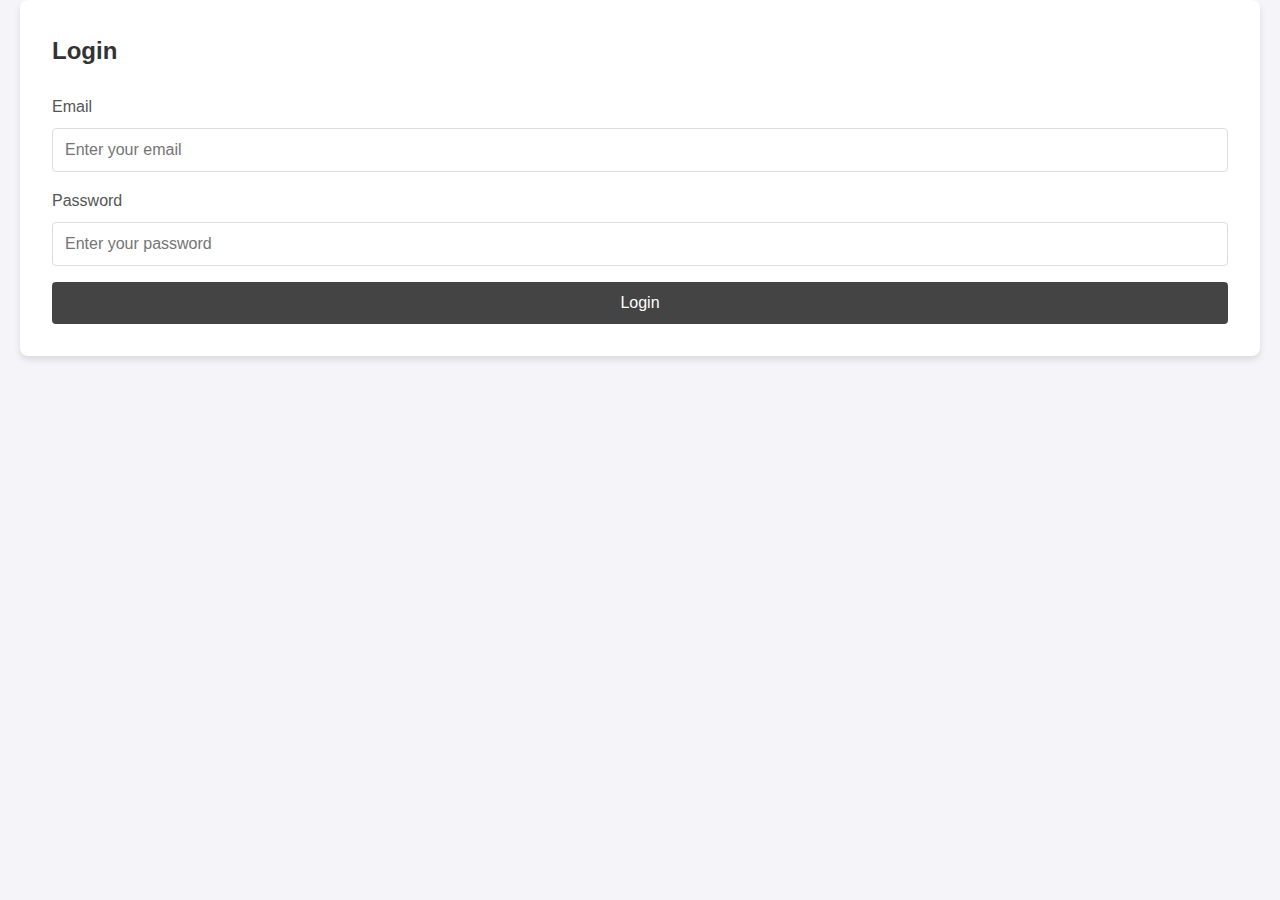
==== index.html @ 3d75734e "Update index.html" ====
<!DOCTYPE html>
<html lang="en">
<head>
  <meta charset="UTF-8">
  <meta name="viewport" content="width=device-width, initial-scale=1.0">
  <title>Akses</title>
  <link rel="stylesheet" href="styles.css">
  <link rel="stylesheet" href="log.css">
  <link rel="stylesheet" href="https://cdnjs.cloudflare.com/ajax/libs/font-awesome/5.15.4/css/all.min.css">
  <style>
      .container {
            max-width: 800px;
            margin: 0 auto;
            font-family: Arial, sans-serif;
        }
    </style>
</head>
<body>
<div class="login-container">
    <!-- Login Form -->
    <form id="loginForm" class="login-form">
      <h2>Login</h2>
      <div class="input-group">
        <label for="email">Email</label>
        <input type="email" id="email" name="email" placeholder="Enter your email" required>
      </div>
      <div class="input-group">
        <label for="password">Password</label>
        <input type="password" id="password" name="password" placeholder="Enter your password" required>
      </div>
      <button type="submit" class="btn">Login</button>
      <p id="error-message" class="error-message"></p>
    </form>

 <div id="content" class="content" style="display: none;">
     <div class="container">
<div id="header"></div> 
<div class="content">
    <h2>Latest Posts</h2>
    <div class="post-list">
      <div class="post-item">
        <h3><a href="posts/post1.html">My First Blog Post</a></h3>
        <p>Posted on March 5, 2025</p>
        <p>This is a short excerpt from the blog post...</p>
      </div>
     <div class="post-item">
        <h3><a href="posts/post2.html">My Second Blog Post</a></h3>
        <p>Posted on March 5, 2025</p>
        <p>This is a short excerpt from the blog post...</p>
      </div>
    </div>
  </div>
      <button id="logoutBtn" class="btn">Logout</button>
        <div id="footer"></div>
    </div>
  </div>

<script>
    // Load header and footer
    fetch('header.html')
      .then(response => response.text())
      .then(data => {
        document.getElementById('header').innerHTML = data;
      });
    fetch('footer.html')
      .then(response => response.text())
      .then(data => {
        document.getElementById('footer').innerHTML = data;
        document.getElementById('year').textContent = new Date().getFullYear();
      });
  </script>
  <script src="log.js"></script>
</body>
</html>
---- styles.css ----
<!-- styles.css -->
* { margin: 0; padding: 0; box-sizing: border-box; }

body {
  font-family: Arial, sans-serif;
  line-height: 1.6;
  padding: 0 20px;
}

.navbar {
  position: relative; /* Added for mobile menu positioning */
  display: flex;
  justify-content: space-between;
  align-items: center;
  padding: 1rem;
  background: #FFA500;
  color:black;
}

.logo img { height: 50px; }

.site-info h1 { font-size: 1.5rem; }
.site-info p { font-size: 0.9rem; margin-top: 0.25rem; }

.hamburger {
  display: none;
  font-size: 1.5rem;
  cursor: pointer;
}

.nav-links {
  display: flex;
  list-style: none;
}

.nav-links li { margin-left: 1.5rem; }
.nav-links a { color: white; text-decoration: none; }

#menu-toggle { display: none; }

@media (max-width: 768px) {
  .hamburger { display: block; }
  .nav-links {
    display: none;
    flex-direction: column;
    width: 100%;
    background: #444;
    position: absolute;
    top: 100%;
    left: 0;
    z-index: 1000; /* Added for menu visibility */
  }
  #menu-toggle:checked ~ .nav-links { 
    display: flex; 
    position: absolute;
    width: 100%;
  }
}

footer {
  background: #4169E1;
  color: white;
  text-align: center;
  padding: 1rem;
  margin-top: 2rem;
}

.footer-content {
  display: flex;
  justify-content: space-between;
  align-items: center;
  flex-wrap: wrap;
}

.social-media a {
  color: white;
  margin: 0 0.5rem;
  font-size: 1.2rem;
}

@media (max-width: 768px) {
  .footer-content { flex-direction: column; }
  .social-media { margin-top: 1rem; }
}

.content {
  max-width: 800px;
  margin: 2rem auto;
  padding: 0 20px;
}

.post-list { margin-top: 2rem; }
.post-item { margin-bottom: 2rem; }
.post-item h3 { margin-bottom: 0.5rem; }
---- log.css ----
* {
  margin: 0;
  padding: 0;
  box-sizing: border-box;
}

body {
  font-family: Arial, sans-serif;
  background-color: #f4f4f9; 
}

.login-container {
  background: #fff;
  padding: 2rem;
  border-radius: 8px;
  box-shadow: 0 4px 6px rgba(0, 0, 0, 0.1);
  width: 100%;
 
}

.login-form h2,
.content h2 {
  margin-bottom: 1.5rem;
  color: #333;
}

.content h6 {
 text-align: center;
}

.input-group {
  margin-bottom: 1rem;
}

.input-group label {
  display: block;
  margin-bottom: 0.5rem;
  color: #555;
  text-align: left;
}

.input-group input {
  width: 100%;
  padding: 0.75rem;
  border: 1px solid #ddd;
  border-radius: 4px;
  font-size: 1rem;
}

.input-group input:focus {
  border-color: #007bff;
  outline: none;
}

.btn {
  width: 100%;
  padding: 0.75rem;
  background-color: #444;;
  color: #fff;
  border: none;
  border-radius: 4px;
  font-size: 1rem;
  cursor: pointer;
}

.btn:hover {
  background-color: #0056b3;
}

.error-message {
  color: red;
  text-align: center;
  margin-top: 1rem;
  display: none;
}

.content {
  margin-top: 1rem;
}

@media (max-width: 600px) {
  .login-container {
    padding: 1.5rem;
  }
}
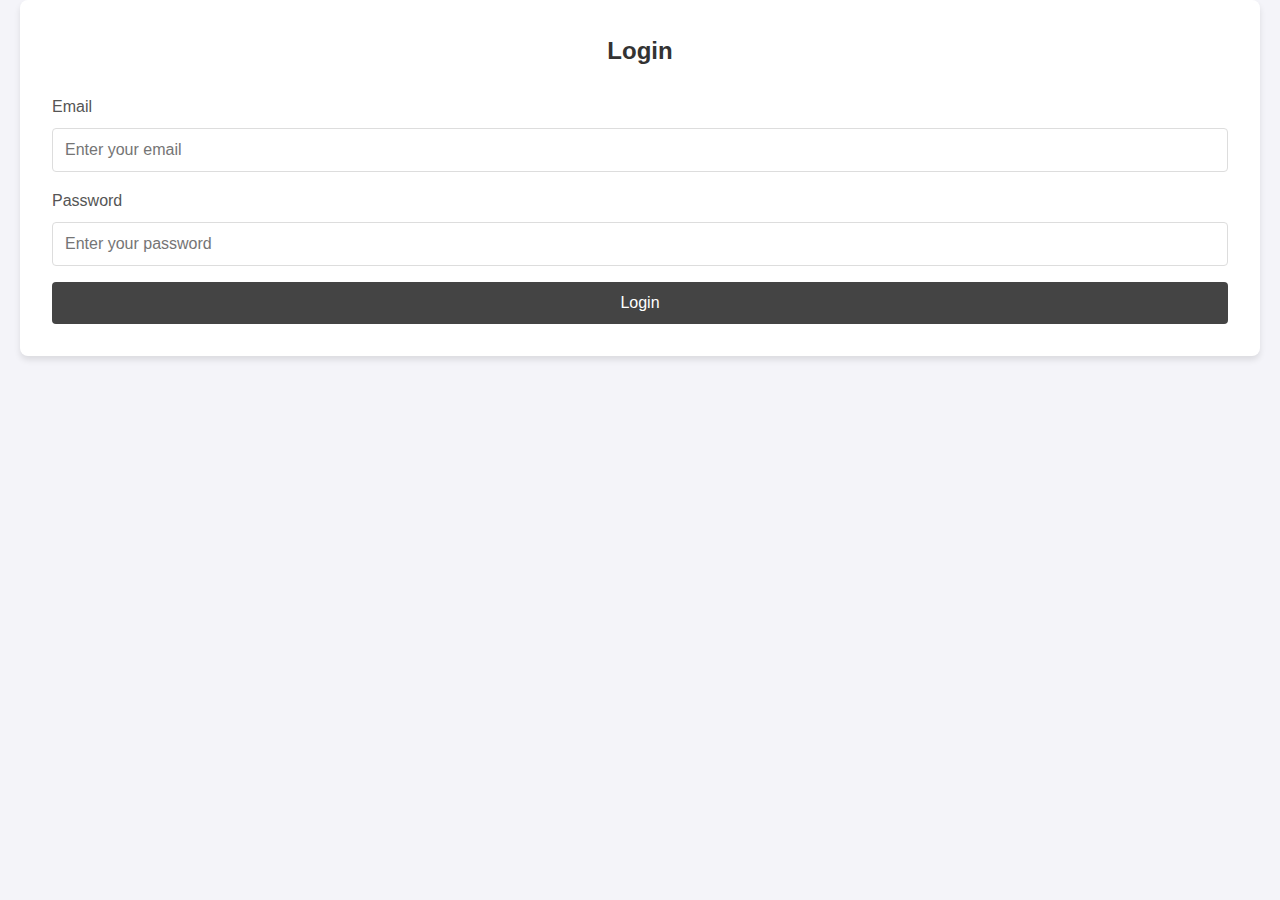
==== commit a0e39d6d: "Update index.html" ====
--- a/index.html
+++ b/index.html
@@ -7,13 +7,6 @@
   <link rel="stylesheet" href="styles.css">
   <link rel="stylesheet" href="log.css">
   <link rel="stylesheet" href="https://cdnjs.cloudflare.com/ajax/libs/font-awesome/5.15.4/css/all.min.css">
-  <style>
-      .container {
-            max-width: 800px;
-            margin: 0 auto;
-            font-family: Arial, sans-serif;
-        }
-    </style>
 </head>
 <body>
 <div class="login-container">
@@ -32,8 +25,7 @@
       <p id="error-message" class="error-message"></p>
     </form>
 
- <div id="content" class="content" style="display: none;">
-     <div class="container">
+ <div id="content" style="display: none;">
 <div id="header"></div> 
 <div class="content">
     <h2>Latest Posts</h2>
@@ -50,10 +42,10 @@
       </div>
     </div>
   </div>
-      <button id="logoutBtn" class="btn">Logout</button>
+       <button id="logoutBtn" class="btn"><span id="expiryDate"></span> Logout</button>
         <div id="footer"></div>
     </div>
-  </div>
+ 
 
 <script>
     // Load header and footer
--- a/styles.css
+++ b/styles.css
@@ -34,7 +34,7 @@
 }
 
 .nav-links li { margin-left: 1.5rem; }
-.nav-links a { color: white; text-decoration: none; }
+.nav-links a { color: black; text-decoration: none; }
 
 #menu-toggle { display: none; }
 
@@ -44,7 +44,7 @@
     display: none;
     flex-direction: column;
     width: 100%;
-    background: #444;
+    background:#FFA500;
     position: absolute;
     top: 100%;
     left: 0;
@@ -63,6 +63,10 @@
   text-align: center;
   padding: 1rem;
   margin-top: 2rem;
+}
+
+footer a {
+  color: white;
 }
 
 .footer-content {
@@ -88,9 +92,91 @@
   margin: 2rem auto;
   padding: 0 20px;
 }
+.content h1, h2, h3 {
+  text-align: center;
+}
+.content img {
+  width: 100%;
+  height: auto;
+}
 
+}
 .post-list { margin-top: 2rem; }
 .post-item { margin-bottom: 2rem; }
-.post-item h3 { margin-bottom: 0.5rem; }
 
 
+.gallery-item {
+  display: grid;
+  grid-gap: 10px;
+  grid-template-columns: repeat(auto-fit, minmax(150px, 1fr));
+}
+
+.gallery-item img {
+  width: 100%;
+}
+
+
+/* Added to styles.css */
+.pagination {
+  display: flex;
+  justify-content: center;
+  gap: 10px;
+  margin: 2rem 0;
+}
+
+.pagination button {
+  background: #333;
+  color: white;
+  border: none;
+  padding: 0.5rem 1rem;
+  cursor: pointer;
+}
+
+.pagination button.active {
+  background: #555;
+}
+
+.pagination button:disabled {
+  background: #999;
+  cursor: not-allowed;
+}
+/* @group Tables */
+
+table {
+	margin: .75rem 0;
+	padding: 0;
+	
+	border-collapse: collapse;
+}
+table tr {
+	margin: 0;
+	padding: 0;
+	
+	border-top: 1px solid #ccc;
+	background-color: #fff;
+}
+	table tr:nth-child(2n) {
+		background-color: #f8f8f8;
+	}
+
+table tr th {
+	margin: 0;
+	padding: .35em .75em;
+	
+	font-weight: bold;
+	text-align: left;
+	
+	border: 1px solid #ccc;
+}
+
+table tr td {
+	margin: 0;
+	padding: .35em .75em;
+	
+	text-align: left;
+	
+	border: 1px solid #ccc;
+}
+
+table tr th :first-child, table tr td :first-child { margin-top: 0; }
+table tr th :last-child, table tr td :last-child { margin-bottom: 0; }
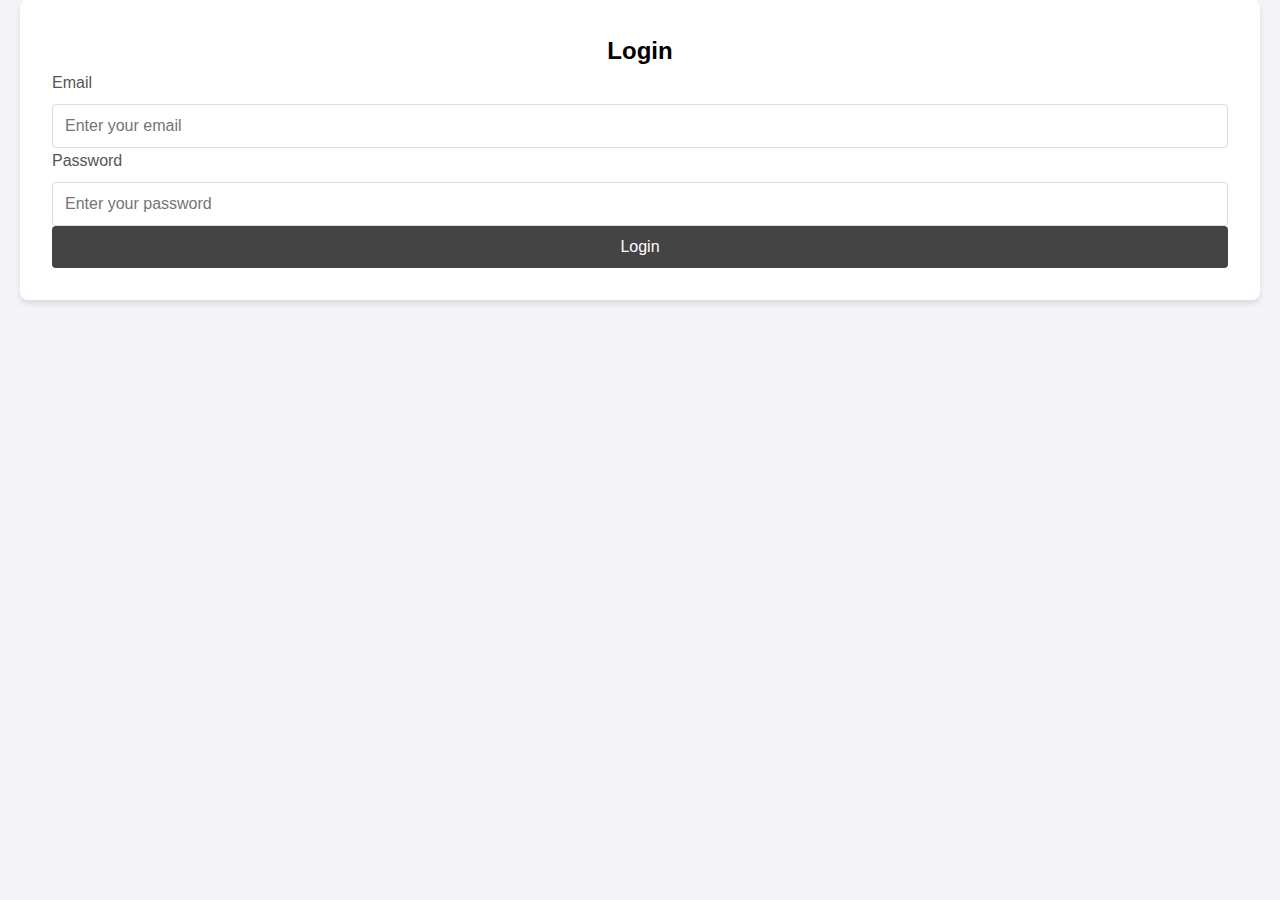
==== commit 8c17fe7d: "Update index.html" ====
--- a/index.html
+++ b/index.html
@@ -25,7 +25,7 @@
       <p id="error-message" class="error-message"></p>
     </form>
 
- <div id="content" style="display: none;">
+ <div id="content" class="container" style="display: none;">
 <div id="header"></div> 
 <div class="content">
     <h2>Latest Posts</h2>
--- a/log.css
+++ b/log.css
@@ -19,13 +19,8 @@
 }
 
 .login-form h2,
-.content h2 {
   margin-bottom: 1.5rem;
   color: #333;
-}
-
-.content h6 {
- text-align: center;
 }
 
 .input-group {
@@ -74,7 +69,7 @@
   display: none;
 }
 
-.content {
+.container {
   margin-top: 1rem;
 }
 
